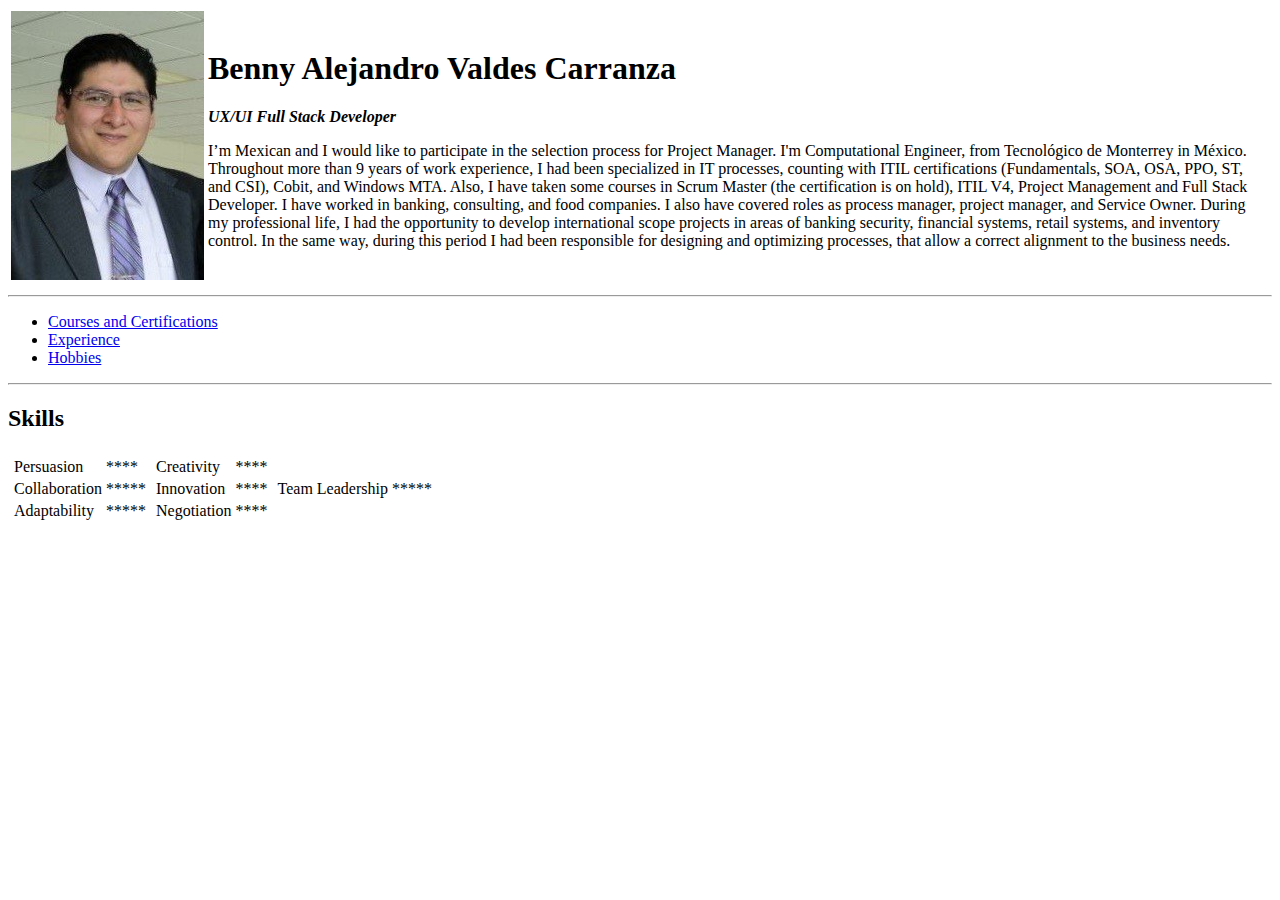
==== index.html @ 49598cde "Add initial cv website files" ====
<!DOCTYPE html>
<html lang="en">
<head>
  <meta charset="UTF-8">
  <meta name="viewport" content="width=device-width, initial-scale=1.0">
  <meta http-equiv="X-UA-Compatible" content="ie=edge">
  <title>Benny's Personal Site</title>
</head>
<body>
  <table>
    <tr>
      <td><img src="img/BennyValdes.jpg" alt="Benny's Profile Picture"></td>
      <td>
        <h1>Benny Alejandro Valdes Carranza</h1>
        <p><strong><em>UX/UI Full Stack Developer</em></strong></p>
        <p>I’m Mexican and I would like to participate in the selection process for
          Project Manager. I'm Computational Engineer, from Tecnológico de Monterrey
          in México. Throughout more than 9 years of work experience, I had been
          specialized in IT processes, counting with ITIL certifications
          (Fundamentals, SOA, OSA, PPO, ST, and CSI), Cobit, and Windows MTA. Also,
          I have taken some courses in Scrum Master (the certification is on hold),
          ITIL V4, Project Management and Full Stack Developer. I have worked in
          banking, consulting, and food companies. I also have covered roles as
          process manager, project manager, and Service Owner. During my professional
          life, I had the opportunity to develop international scope projects in
          areas of banking security, financial systems, retail systems, and inventory
          control. In the same way, during this period I had been responsible for
          designing and optimizing processes, that allow a correct alignment to the
          business needs.</p>
      </td>
    </tr>
  </table>
    <hr>
    <ul>
      <li><a href="courses.html">Courses and Certifications</a></li>
      <li><a href="experience.html">Experience</a></li>
      <li><a href="hobbies.html">Hobbies</a></li>
    </ul>
    <hr>
    <H2>Skills</H2>
    <table>
      <tr>
        <td>
          <table>
            <tr>
              <td>Persuasion</td>
              <td>****</td>
            </tr>
            <tr>
              <td>Collaboration</td>
              <td>*****</td>
            </tr>
            <tr>
              <td>Adaptability</td>
              <td>*****</td>
            </tr>
          </table>
        </td>
        <td>
          <table>
            <tr>
              <td>Creativity</td>
              <td>****</td>
            </tr>
            <tr>
              <td>Innovation</td>
              <td>****</td>
            </tr>
            <tr>
              <td>Negotiation</td>
              <td>****</td>
            </tr>
          </table>
        </td>
        <td>
          <table>
            <tr>
              <td>Team Leadership</td>
              <td>*****</td>
            </tr>
          </table>
        </td>
      </tr>
    </table>
</body>
</html>
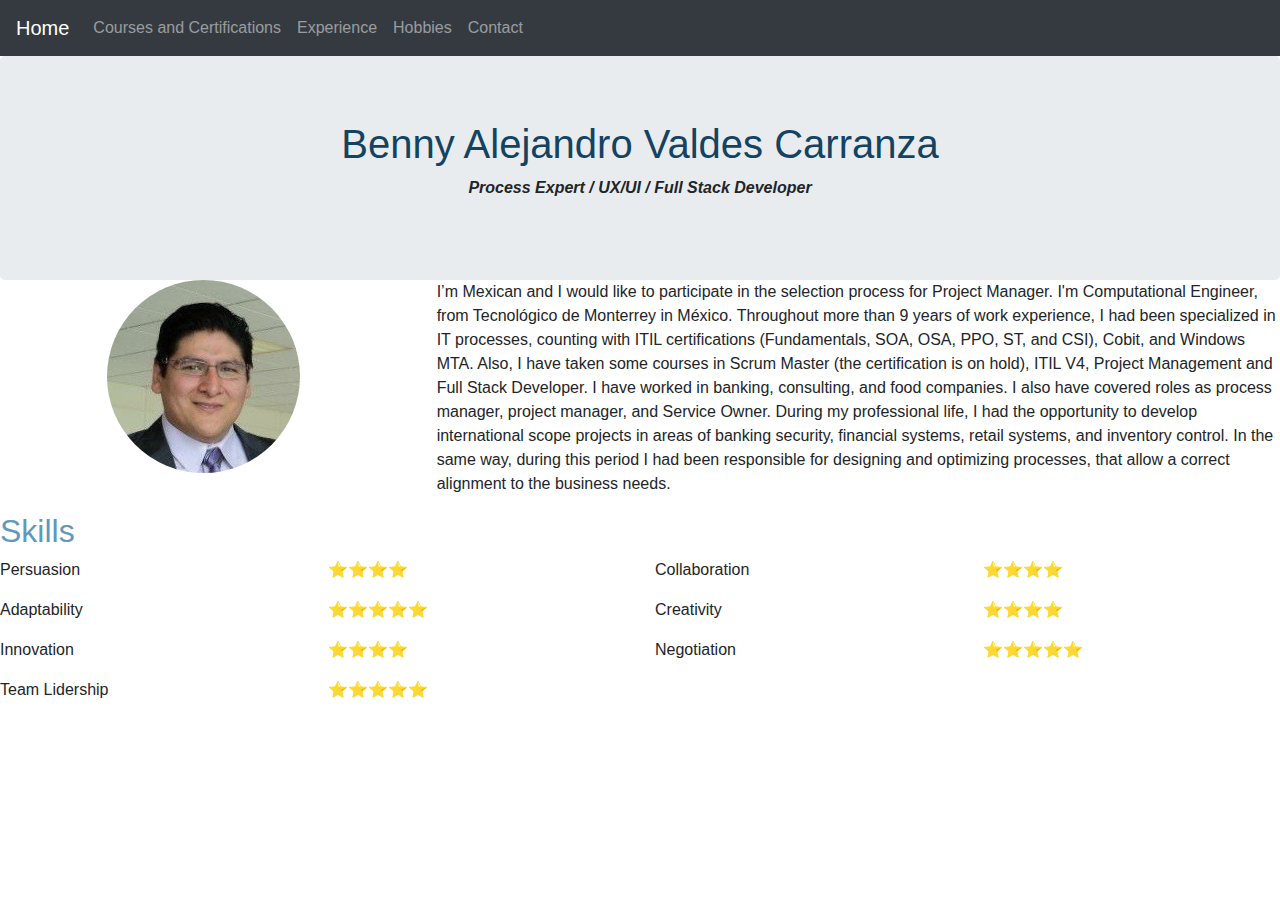
==== commit 7bd2db40: "New Version" ====
--- a/index.html
+++ b/index.html
@@ -4,83 +4,109 @@
   <meta charset="UTF-8">
   <meta name="viewport" content="width=device-width, initial-scale=1.0">
   <meta http-equiv="X-UA-Compatible" content="ie=edge">
+  <link rel="stylesheet" href="css/style.css">
+  <link rel="stylesheet" href="https://maxcdn.bootstrapcdn.com/bootstrap/4.5.0/css/bootstrap.min.css">
   <title>Benny's Personal Site</title>
 </head>
 <body>
-  <table>
-    <tr>
-      <td><img src="img/BennyValdes.jpg" alt="Benny's Profile Picture"></td>
-      <td>
-        <h1>Benny Alejandro Valdes Carranza</h1>
-        <p><strong><em>UX/UI Full Stack Developer</em></strong></p>
-        <p>I’m Mexican and I would like to participate in the selection process for
-          Project Manager. I'm Computational Engineer, from Tecnológico de Monterrey
-          in México. Throughout more than 9 years of work experience, I had been
-          specialized in IT processes, counting with ITIL certifications
-          (Fundamentals, SOA, OSA, PPO, ST, and CSI), Cobit, and Windows MTA. Also,
-          I have taken some courses in Scrum Master (the certification is on hold),
-          ITIL V4, Project Management and Full Stack Developer. I have worked in
-          banking, consulting, and food companies. I also have covered roles as
-          process manager, project manager, and Service Owner. During my professional
-          life, I had the opportunity to develop international scope projects in
-          areas of banking security, financial systems, retail systems, and inventory
-          control. In the same way, during this period I had been responsible for
-          designing and optimizing processes, that allow a correct alignment to the
-          business needs.</p>
-      </td>
-    </tr>
-  </table>
-    <hr>
-    <ul>
-      <li><a href="courses.html">Courses and Certifications</a></li>
-      <li><a href="experience.html">Experience</a></li>
-      <li><a href="hobbies.html">Hobbies</a></li>
-    </ul>
-    <hr>
-    <H2>Skills</H2>
-    <table>
-      <tr>
-        <td>
-          <table>
-            <tr>
-              <td>Persuasion</td>
-              <td>****</td>
-            </tr>
-            <tr>
-              <td>Collaboration</td>
-              <td>*****</td>
-            </tr>
-            <tr>
-              <td>Adaptability</td>
-              <td>*****</td>
-            </tr>
-          </table>
-        </td>
-        <td>
-          <table>
-            <tr>
-              <td>Creativity</td>
-              <td>****</td>
-            </tr>
-            <tr>
-              <td>Innovation</td>
-              <td>****</td>
-            </tr>
-            <tr>
-              <td>Negotiation</td>
-              <td>****</td>
-            </tr>
-          </table>
-        </td>
-        <td>
-          <table>
-            <tr>
-              <td>Team Leadership</td>
-              <td>*****</td>
-            </tr>
-          </table>
-        </td>
-      </tr>
-    </table>
+  <nav class="navbar navbar-expand-sm bg-dark navbar-dark">
+    <a href="index.html" class="navbar-brand">Home</a>
+    <button type="button" name="bmenu" class="navbar-toggler" data-toggle="collapse" data-target="#collapsibleNavbar">
+      <span class="navbar-toggler-icon"></span>
+    </button>
+    <div class="collapse navbar-collapse" id="collapsibleNavbar">
+      <ul class="navbar-nav">
+        <li class="navbar-item">
+          <a href="courses.html" class="nav-link">Courses and Certifications</a>
+        </li>
+        <li class="navbar-item">
+          <a href="experience.html" class="nav-link">Experience</a>
+        </li>
+        <li class="navbar-item">
+          <a href="hobbies.html" class="nav-link">Hobbies</a>
+        </li>
+        <li class="navbar-item">
+          <a href="contact.html" class="nav-link">Contact</a>
+        </li>
+      </ul>
+    </div>
+  </nav>
+  <div class="jumbotron text-center" style="margin-bottom:0">
+    <h1>Benny Alejandro Valdes Carranza</h1>
+    <p><strong> <em>Process Expert / UX/UI / Full Stack Developer</em> </strong></p>
+  </div>
+  <div class="row">
+    <div class="col-sm-4">
+      <img src="img/BennyCircle.png" alt="Benny's Profile Picture" class="mx-auto d-block">
+    </div>
+    <div class="col-sm-8">
+      <p>I’m Mexican and I would like to participate in the selection process for
+        Project Manager. I'm Computational Engineer, from Tecnológico de Monterrey
+        in México. Throughout more than 9 years of work experience, I had been
+        specialized in IT processes, counting with ITIL certifications
+        (Fundamentals, SOA, OSA, PPO, ST, and CSI), Cobit, and Windows MTA. Also,
+        I have taken some courses in Scrum Master (the certification is on hold),
+        ITIL V4, Project Management and Full Stack Developer. I have worked in
+        banking, consulting, and food companies. I also have covered roles as
+        process manager, project manager, and Service Owner. During my professional
+        life, I had the opportunity to develop international scope projects in
+        areas of banking security, financial systems, retail systems, and inventory
+        control. In the same way, during this period I had been responsible for
+        designing and optimizing processes, that allow a correct alignment to the
+        business needs.</p>
+    </div>
+  </div>
+  <H2>Skills</H2>
+  <div class="row">
+    <div class="col-sm-3">
+      <p>Persuasion</p>
+    </div>
+    <div class="col-sm-3">
+
+      <p>⭐⭐⭐⭐</p>
+    </div>
+    <div class="col-sm-3">
+      <p>Collaboration</p>
+    </div>
+    <div class="col-sm-3">
+      <p>⭐⭐⭐⭐</p>
+    </div>
+  </div>
+  <div class="row">
+    <div class="col-sm-3">
+      <p>Adaptability</p>
+    </div>
+    <div class="col-sm-3">
+      <p>⭐⭐⭐⭐⭐</p>
+    </div>
+    <div class="col-sm-3">
+      <p>Creativity</p>
+    </div>
+    <div class="col-sm-3">
+      <p>⭐⭐⭐⭐</p>
+    </div>
+  </div>
+  <div class="row">
+    <div class="col-sm-3">
+      <p>Innovation</p>
+    </div>
+    <div class="col-sm-3">
+      <p>⭐⭐⭐⭐</p>
+    </div>
+    <div class="col-sm-3">
+      <p>Negotiation</p>
+    </div>
+    <div class="col-sm-3">
+      <p>⭐⭐⭐⭐⭐</p>
+    </div>
+  </div>
+  <div class="row">
+    <div class="col-sm-3">
+      <p>Team Lidership</p>
+    </div>
+    <div class="col-sm-3">
+      <p>⭐⭐⭐⭐⭐</p>
+    </div>
+  </div>
 </body>
 </html>
--- a/css/style.css
+++ b/css/style.css
@@ -0,0 +1,16 @@
+body{
+  background-color: #C0CED1;
+}
+hr{
+  border-style: None;
+  border-top-style: dotted;
+  border-color: #071C34;
+  border-width: 5px;
+  width: 5%;
+}
+h1{
+  color: #144361;
+}
+h2{
+  color: #6298BC;
+}
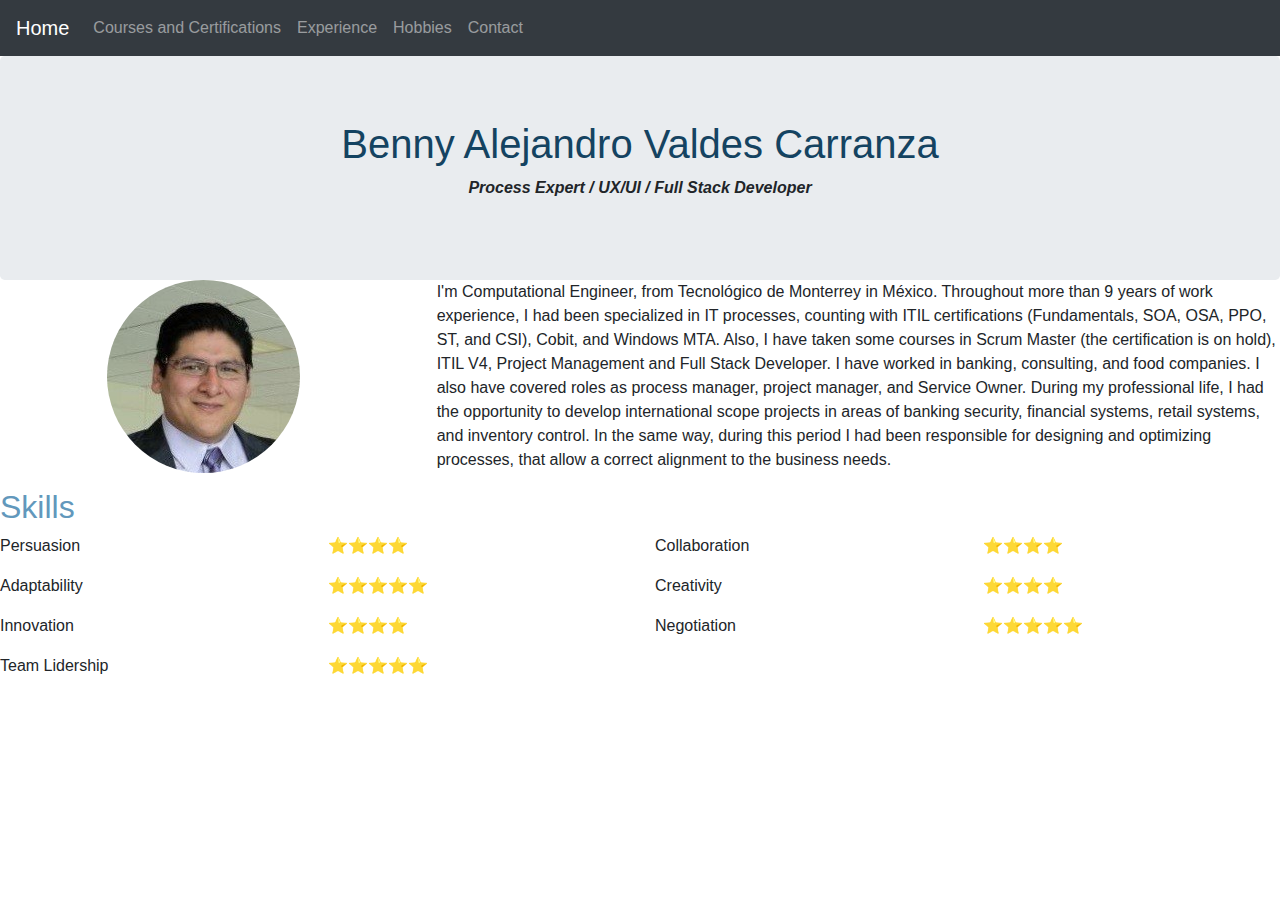
==== commit 83d14097: "Actualización" ====
--- a/index.html
+++ b/index.html
@@ -40,8 +40,7 @@
       <img src="img/BennyCircle.png" alt="Benny's Profile Picture" class="mx-auto d-block">
     </div>
     <div class="col-sm-8">
-      <p>I’m Mexican and I would like to participate in the selection process for
-        Project Manager. I'm Computational Engineer, from Tecnológico de Monterrey
+      <p>I'm Computational Engineer, from Tecnológico de Monterrey
         in México. Throughout more than 9 years of work experience, I had been
         specialized in IT processes, counting with ITIL certifications
         (Fundamentals, SOA, OSA, PPO, ST, and CSI), Cobit, and Windows MTA. Also,
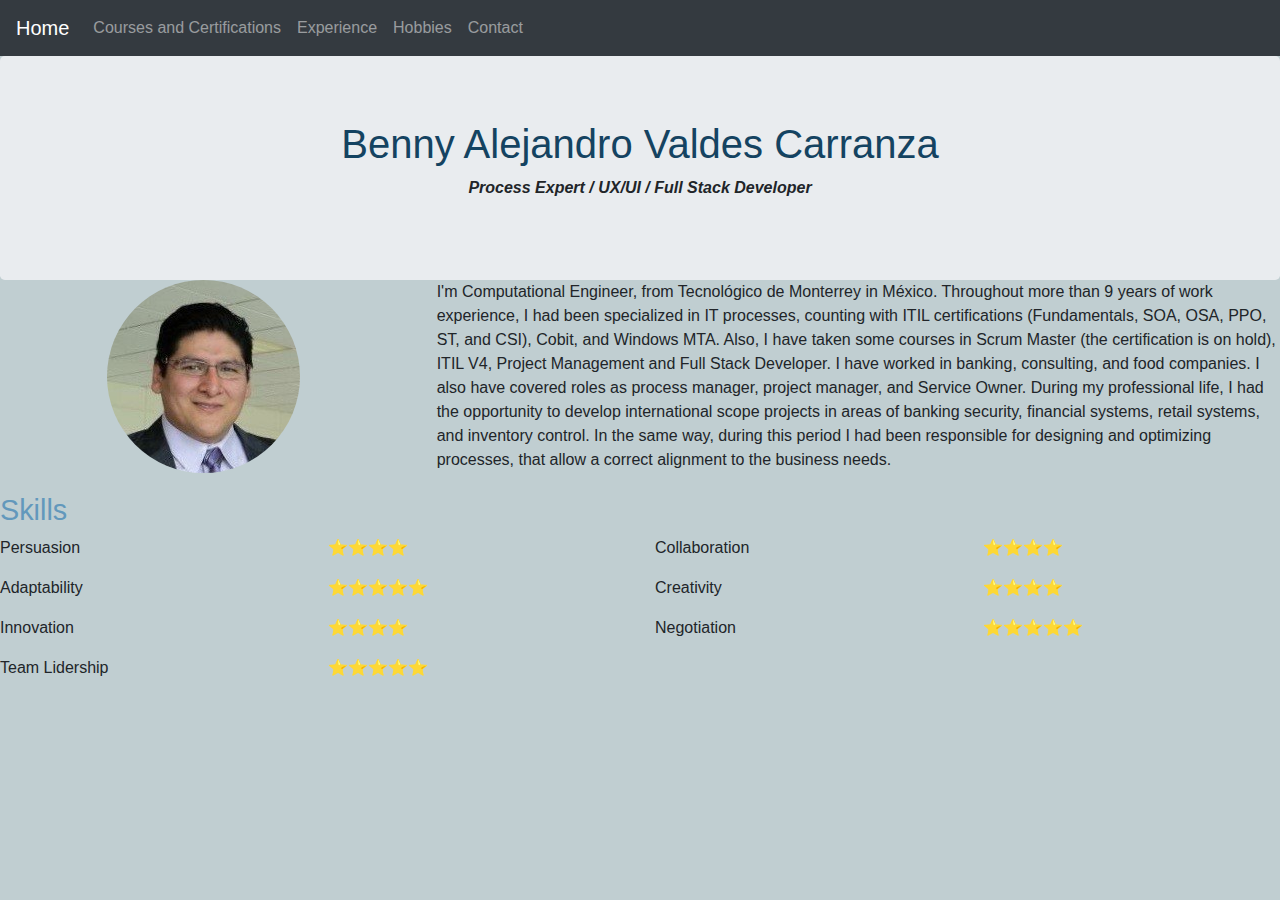
==== commit fde45028: "MenuSolution" ====
--- a/index.html
+++ b/index.html
@@ -4,8 +4,11 @@
   <meta charset="UTF-8">
   <meta name="viewport" content="width=device-width, initial-scale=1.0">
   <meta http-equiv="X-UA-Compatible" content="ie=edge">
+  <link rel="stylesheet" href="https://maxcdn.bootstrapcdn.com/bootstrap/4.5.0/css/bootstrap.min.css">
   <link rel="stylesheet" href="css/style.css">
-  <link rel="stylesheet" href="https://maxcdn.bootstrapcdn.com/bootstrap/4.5.0/css/bootstrap.min.css">
+  <script src="https://ajax.googleapis.com/ajax/libs/jquery/3.5.1/jquery.min.js"></script>
+  <script src="https://cdnjs.cloudflare.com/ajax/libs/popper.js/1.16.0/umd/popper.min.js"></script>
+  <script src="https://maxcdn.bootstrapcdn.com/bootstrap/4.5.0/js/bootstrap.min.js"></script>
   <title>Benny's Personal Site</title>
 </head>
 <body>
@@ -16,16 +19,16 @@
     </button>
     <div class="collapse navbar-collapse" id="collapsibleNavbar">
       <ul class="navbar-nav">
-        <li class="navbar-item">
+        <li class="nav-item">
           <a href="courses.html" class="nav-link">Courses and Certifications</a>
         </li>
-        <li class="navbar-item">
+        <li class="nav-item">
           <a href="experience.html" class="nav-link">Experience</a>
         </li>
-        <li class="navbar-item">
+        <li class="nav-item">
           <a href="hobbies.html" class="nav-link">Hobbies</a>
         </li>
-        <li class="navbar-item">
+        <li class="nav-item">
           <a href="contact.html" class="nav-link">Contact</a>
         </li>
       </ul>
--- a/css/style.css
+++ b/css/style.css
@@ -13,4 +13,41 @@
 }
 h2{
   color: #6298BC;
+  font-size: 1.8em;
+  padding-top: 5px;
 }
+.container-left{
+  left: 0;
+  text-align: left;
+  padding-right: 60%;
+}
+.container-right{
+  left: 50%;
+  text-align: right;
+  padding-left: 60%;
+}
+.content{
+  padding: 3%;
+  background-color: white;
+  border-radius: 6px;
+  box-shadow: 0 4px 6px -1px rgba(0,0,0,0.1);
+}
+image{
+  width:10%;
+  height:10%;
+  background-size: cover;
+  background-position: center;
+  border: solid #ffffff;
+  border-radius: 5%;
+  box-shadow: 0 4px 6px -1px rgba(0, 0, 0, 0.1);
+  z-index: 2;
+}
+.content span {
+   color: #2C7A7B;
+   font-size: 1.1em;
+   font-weight: bold;
+}
+.content p {
+   line-height: 1.6;
+   padding-top: 5px;
+}
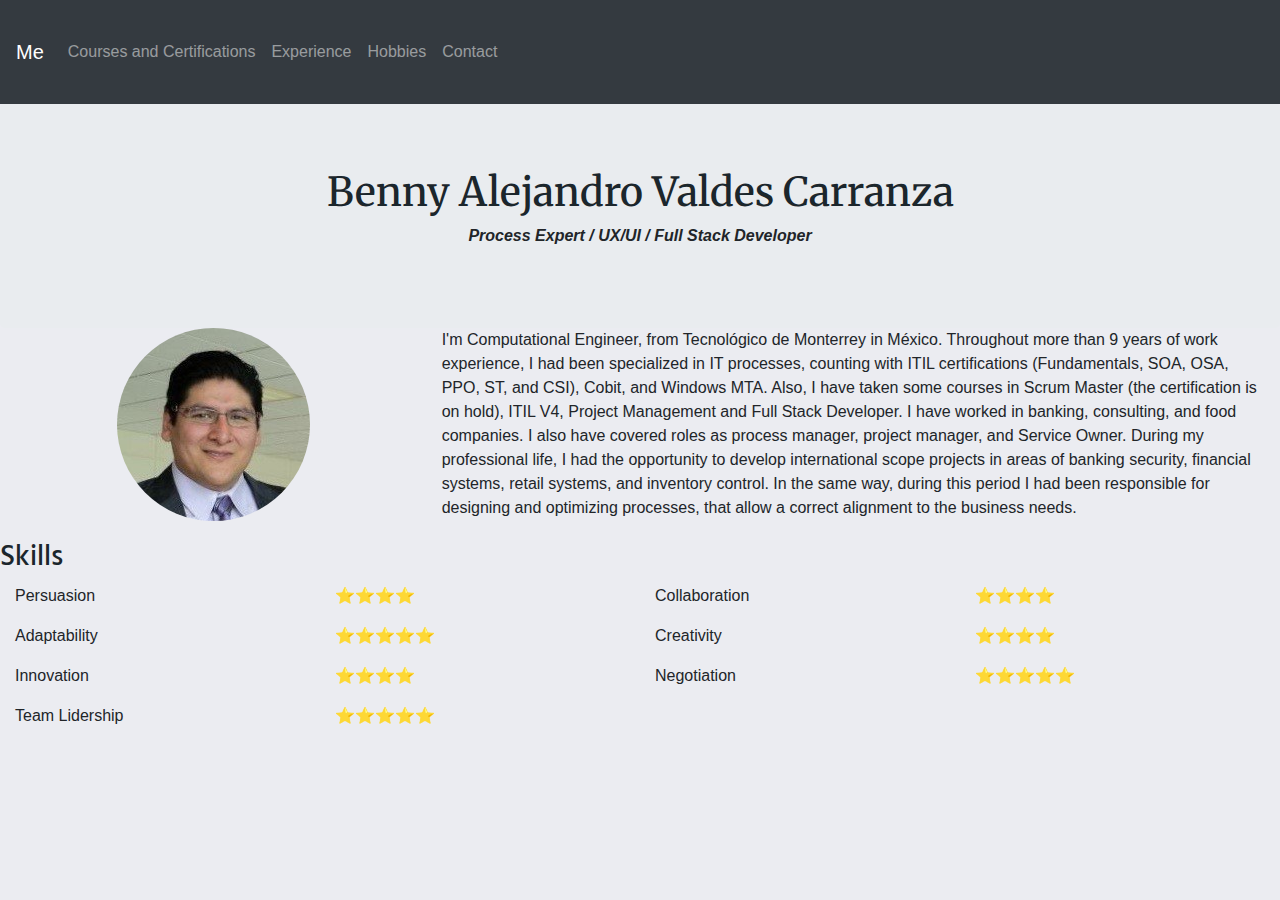
==== commit 35ba8767: "Actualizacion de experience" ====
--- a/index.html
+++ b/index.html
@@ -4,16 +4,20 @@
   <meta charset="UTF-8">
   <meta name="viewport" content="width=device-width, initial-scale=1.0">
   <meta http-equiv="X-UA-Compatible" content="ie=edge">
+  <!--CSS-->
   <link rel="stylesheet" href="https://maxcdn.bootstrapcdn.com/bootstrap/4.5.0/css/bootstrap.min.css">
   <link rel="stylesheet" href="css/style.css">
+  <!--Scripts-->
   <script src="https://ajax.googleapis.com/ajax/libs/jquery/3.5.1/jquery.min.js"></script>
   <script src="https://cdnjs.cloudflare.com/ajax/libs/popper.js/1.16.0/umd/popper.min.js"></script>
   <script src="https://maxcdn.bootstrapcdn.com/bootstrap/4.5.0/js/bootstrap.min.js"></script>
+  <!--Fonts-->
+  <link href="https://fonts.googleapis.com/css2?family=Anton&family=Arvo:ital@1&family=Hind&family=Merriweather:ital,wght@1,700&display=swap" rel="stylesheet">
   <title>Benny's Personal Site</title>
 </head>
 <body>
   <nav class="navbar navbar-expand-sm bg-dark navbar-dark">
-    <a href="index.html" class="navbar-brand">Home</a>
+    <a href="index.html" class="navbar-brand">Me</a>
     <button type="button" name="bmenu" class="navbar-toggler" data-toggle="collapse" data-target="#collapsibleNavbar">
       <span class="navbar-toggler-icon"></span>
     </button>
--- a/css/style.css
+++ b/css/style.css
@@ -1,5 +1,5 @@
 body{
-  background-color: #C0CED1;
+  background-color: #EBECF1;
 }
 hr{
   border-style: None;
@@ -9,24 +9,56 @@
   width: 5%;
 }
 h1{
-  color: #144361;
+  color: #1B262C;
+  font-family: 'Merriweather', serif;
 }
 h2{
-  color: #6298BC;
+  color: #1B262C;
   font-size: 1.8em;
   padding-top: 5px;
+  font-family: 'Hind', sans-serif;
+}
+h3{
+  font-family: 'Anton', sans-serif;
+  color: #3282B8;
+}
+h4{
+  color: #0F4C75;
+  font-family: 'Arvo', serif;
+}
+ul{
+  list-style-type: none;
+  padding: 2% 5%;
+}
+.row{
+  margin-left: 0;
+  margin-right: 0;
+}
+.container{
+  text-align: center;
 }
 .container-left{
   left: 0;
   text-align: left;
-  padding-right: 60%;
+  padding: 2% 7%;
 }
 .container-right{
-  left: 50%;
+  right: 0;
   text-align: right;
-  padding-left: 60%;
+  padding: 2% 7%;
 }
-.content{
+.imagen{
+  padding: 40% 5%;
+}
+.lista-mostrar{
+  list-style-type: disc;
+}
+@media screen and (max-width: 800px) {
+   .imagen {
+     display: none;
+   }
+}
+/*.content{
   padding: 3%;
   background-color: white;
   border-radius: 6px;
@@ -50,4 +82,4 @@
 .content p {
    line-height: 1.6;
    padding-top: 5px;
-}
+}*/
